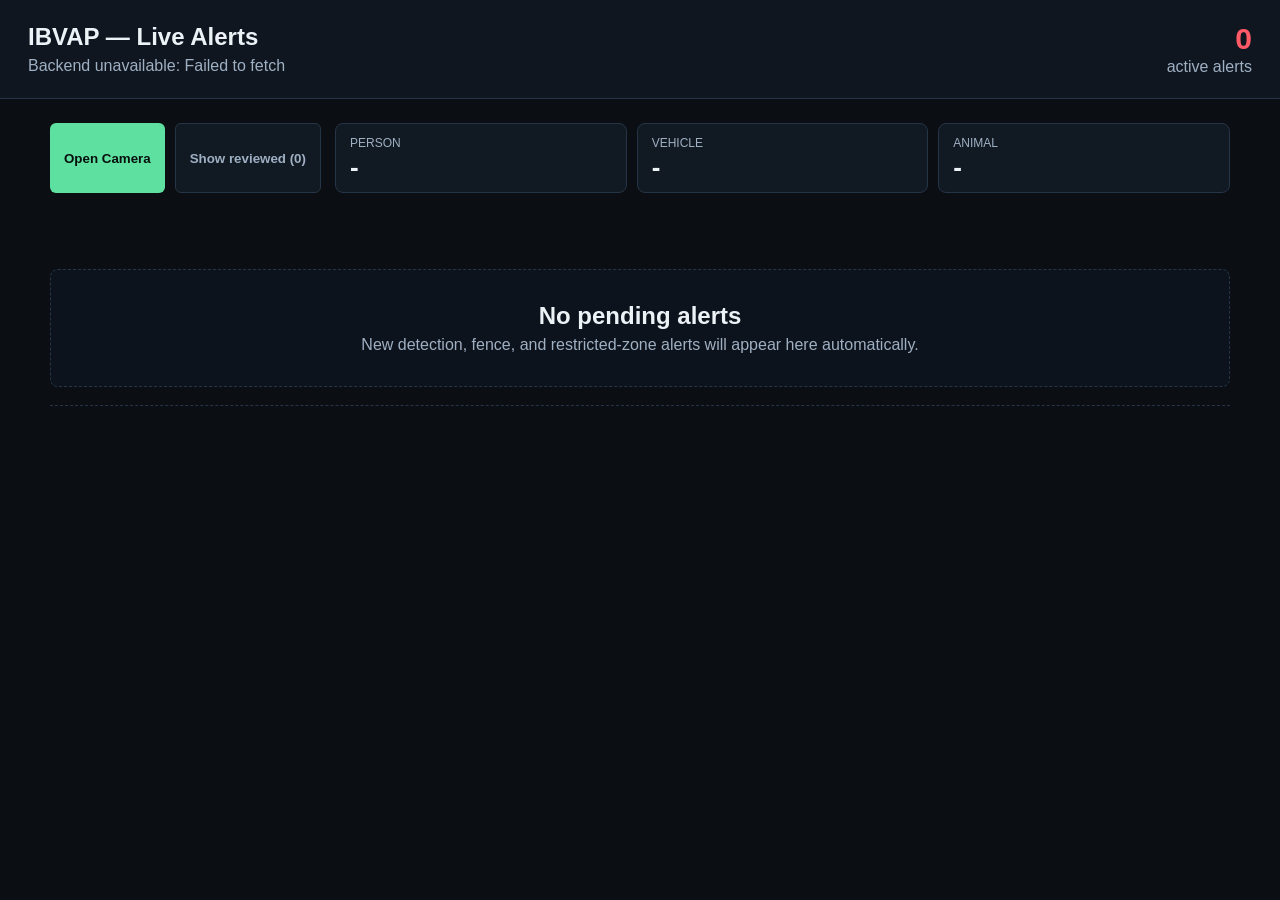
==== frontend/index.html @ 039ee815 "feat(ui): hide reviewed alerts from the live feed [H3]" ====
<!doctype html>
<html lang="en">
  <head>
    <meta charset="utf-8" />
    <meta name="viewport" content="width=device-width, initial-scale=1" />
    <title>IBVAP &mdash; Live Alerts</title>
    <link rel="stylesheet" href="style.css" />
  </head>
  <body>
    <header class="topbar">
      <div>
        <h1>IBVAP &mdash; Live Alerts</h1>
        <p id="connection-status">Connecting to backend...</p>
      </div>
      <div class="summary">
        <span id="alert-count">0</span>
        <span>active alerts</span>
      </div>
    </header>

    <main>
      <div id="alarm-banner" class="alarm-banner" hidden>Critical border event detected</div>

      <section class="live-controls" aria-label="Live camera and counts">
        <div class="controls-actions">
          <button id="camera-toggle" type="button">Open Camera</button>
          <button id="reviewed-toggle" type="button" class="btn-toggle" aria-pressed="false">Show reviewed (0)</button>
        </div>
        <div class="counts-panel" aria-live="polite">
          <div>
            <span>Person</span>
            <strong id="person-count">0</strong>
          </div>
          <div>
            <span>Vehicle</span>
            <strong id="vehicle-count">0</strong>
          </div>
          <div>
            <span>Animal</span>
            <strong id="animal-count">0</strong>
          </div>
        </div>
      </section>

      <section id="camera-panel" class="camera-panel" hidden>
        <img id="camera-feed" alt="Annotated live camera feed" />
      </section>

      <section id="alert-feed" class="alert-feed" aria-live="polite"></section>
      <section id="empty-state" class="empty-state">
        <h2>No pending alerts</h2>
        <p>New detection, fence, and restricted-zone alerts will appear here automatically.</p>
      </section>
      <section id="reviewed-feed" class="alert-feed reviewed-feed" aria-live="polite" hidden></section>
    </main>

    <script src="app.js"></script>
  </body>
</html>
---- frontend/style.css ----
:root {
  color-scheme: dark;
  --bg: #0b0f14;
  --panel: #111923;
  --panel-muted: #182231;
  --text: #edf2f7;
  --muted: #9fb0c3;
  --line: #263447;
  --danger: #ff5a66;
  --danger-soft: rgba(255, 90, 102, 0.14);
  --warn: #ffb454;
  --info: #68c7ff;
  --info-soft: rgba(104, 199, 255, 0.1);
  --ok: #5ee0a0;
  --reject: #b7c0cc;
}

* {
  box-sizing: border-box;
}

body {
  margin: 0;
  min-height: 100vh;
  background: var(--bg);
  color: var(--text);
  font-family: Inter, Segoe UI, Arial, sans-serif;
}

.topbar {
  display: flex;
  align-items: center;
  justify-content: space-between;
  gap: 24px;
  padding: 22px 28px;
  border-bottom: 1px solid var(--line);
  background: #0f1620;
}

h1,
h2,
p {
  margin: 0;
}

h1 {
  font-size: 24px;
  font-weight: 700;
}

.topbar p,
.empty-state p {
  color: var(--muted);
  margin-top: 6px;
}

.summary {
  display: grid;
  justify-items: end;
  gap: 2px;
  min-width: 110px;
  color: var(--muted);
}

.summary span:first-child {
  color: var(--danger);
  font-size: 30px;
  font-weight: 800;
}

main {
  width: min(1180px, calc(100% - 32px));
  margin: 24px auto;
}

.alarm-banner {
  position: sticky;
  top: 0;
  z-index: 5;
  margin-bottom: 14px;
  padding: 12px 16px;
  border: 1px solid rgba(255, 90, 102, 0.7);
  border-radius: 8px;
  background: #b41424;
  color: #fff;
  font-weight: 850;
  text-align: center;
}

.alarm-banner.flash {
  animation: alarm-flash 0.28s linear 0s 6 alternate;
}

.live-controls {
  display: grid;
  grid-template-columns: auto 1fr;
  align-items: stretch;
  gap: 14px;
  margin-bottom: 16px;
}

.controls-actions {
  display: flex;
  gap: 10px;
  align-items: stretch;
}

.counts-panel {
  display: grid;
  grid-template-columns: repeat(3, minmax(110px, 1fr));
  gap: 10px;
}

.counts-panel div {
  display: grid;
  gap: 4px;
  min-width: 0;
  padding: 12px 14px;
  border: 1px solid var(--line);
  border-radius: 8px;
  background: var(--panel);
}

.counts-panel span {
  color: var(--muted);
  font-size: 12px;
  text-transform: uppercase;
}

.counts-panel strong {
  font-size: 26px;
  line-height: 1;
}

.camera-panel {
  margin-bottom: 18px;
  border: 1px solid var(--line);
  border-radius: 8px;
  overflow: hidden;
  background: #05070a;
}

.camera-panel img {
  display: block;
  width: 100%;
  max-height: 70vh;
  object-fit: contain;
  background: #05070a;
}

.alert-feed {
  display: grid;
  gap: 14px;
}

.alert {
  display: grid;
  grid-template-columns: 220px 1fr;
  gap: 18px;
  padding: 14px;
  border: 1px solid var(--line);
  border-left: 5px solid var(--danger);
  border-radius: 8px;
  background: var(--panel);
}

.alert.severity-high {
  background: linear-gradient(90deg, var(--danger-soft), var(--panel) 38%);
}

.alert.severity-info {
  border-left-color: var(--info);
  background: linear-gradient(90deg, var(--info-soft), var(--panel) 38%);
}

.alert.no-evidence {
  grid-template-columns: 1fr;
}

.alert.handled {
  opacity: 0.62;
  filter: grayscale(0.35);
}

.alert.dismissing {
  opacity: 0;
  max-height: 0 !important;
  margin-top: 0 !important;
  margin-bottom: 0 !important;
  padding-top: 0 !important;
  padding-bottom: 0 !important;
  border-top-width: 0 !important;
  border-bottom-width: 0 !important;
  overflow: hidden;
  pointer-events: none;
  transform: translateY(-4px) scale(0.98);
  transition: opacity 250ms ease, max-height 250ms ease, margin 250ms ease, padding 250ms ease, border-width 250ms ease, transform 250ms ease;
}

.reviewed-feed {
  margin-top: 18px;
  border-top: 1px dashed var(--line);
  padding-top: 18px;
}

.reviewed-feed .alert {
  opacity: 0.62;
  filter: grayscale(0.35);
}

.reviewed-feed .alert:hover {
  opacity: 0.85;
}

.evidence {
  width: 100%;
  aspect-ratio: 16 / 10;
  object-fit: cover;
  border-radius: 6px;
  border: 1px solid var(--line);
  background: var(--panel-muted);
}

.evidence.missing {
  opacity: 0.35;
}

.alert-body {
  display: grid;
  gap: 14px;
}

.alert-heading,
.actions {
  display: flex;
  align-items: center;
  justify-content: space-between;
  gap: 12px;
}

.event-type {
  color: var(--danger);
  font-size: 14px;
  font-weight: 800;
  letter-spacing: 0;
}

.severity-info .event-type {
  color: var(--info);
}

.ack-badge,
.handled-label {
  border: 1px solid var(--line);
  border-radius: 999px;
  padding: 5px 9px;
  color: var(--muted);
  font-size: 12px;
  text-transform: uppercase;
}

.details {
  display: grid;
  grid-template-columns: repeat(5, minmax(90px, 1fr));
  gap: 12px;
  margin: 0;
}

.details div {
  min-width: 0;
}

dt {
  color: var(--muted);
  font-size: 12px;
  margin-bottom: 4px;
}

dd {
  margin: 0;
  overflow-wrap: anywhere;
  font-weight: 650;
}

.actions {
  justify-content: flex-start;
}

button {
  border: 0;
  border-radius: 6px;
  padding: 9px 14px;
  color: #07100d;
  background: var(--ok);
  font-weight: 800;
  cursor: pointer;
}

button[data-action="rejected"] {
  background: var(--reject);
}

button:disabled {
  cursor: wait;
  opacity: 0.6;
}

.btn-toggle {
  background: var(--panel);
  color: var(--muted);
  border: 1px solid var(--line);
  font-weight: 700;
  transition: all 0.15s ease;
}

.btn-toggle:hover {
  color: var(--text);
  border-color: var(--muted);
}

.btn-toggle.active {
  background: var(--panel-muted);
  color: var(--info);
  border-color: var(--info);
}

.inline-error {
  color: var(--danger);
  font-size: 12px;
  font-weight: 600;
  margin-left: 8px;
}

.empty-state {
  margin-top: 60px;
  padding: 32px;
  border: 1px dashed var(--line);
  border-radius: 8px;
  text-align: center;
  background: rgba(17, 25, 35, 0.55);
}

@media (max-width: 760px) {
  .topbar,
  .alert,
  .live-controls {
    grid-template-columns: 1fr;
  }

  .controls-actions {
    flex-wrap: wrap;
  }

  .topbar {
    display: grid;
    padding: 18px;
  }

  .summary {
    justify-items: start;
  }

  .details {
    grid-template-columns: repeat(2, minmax(120px, 1fr));
  }

  .counts-panel {
    grid-template-columns: 1fr;
  }
}

@keyframes alarm-flash {
  from {
    background: #b41424;
  }

  to {
    background: #ff253a;
  }
}
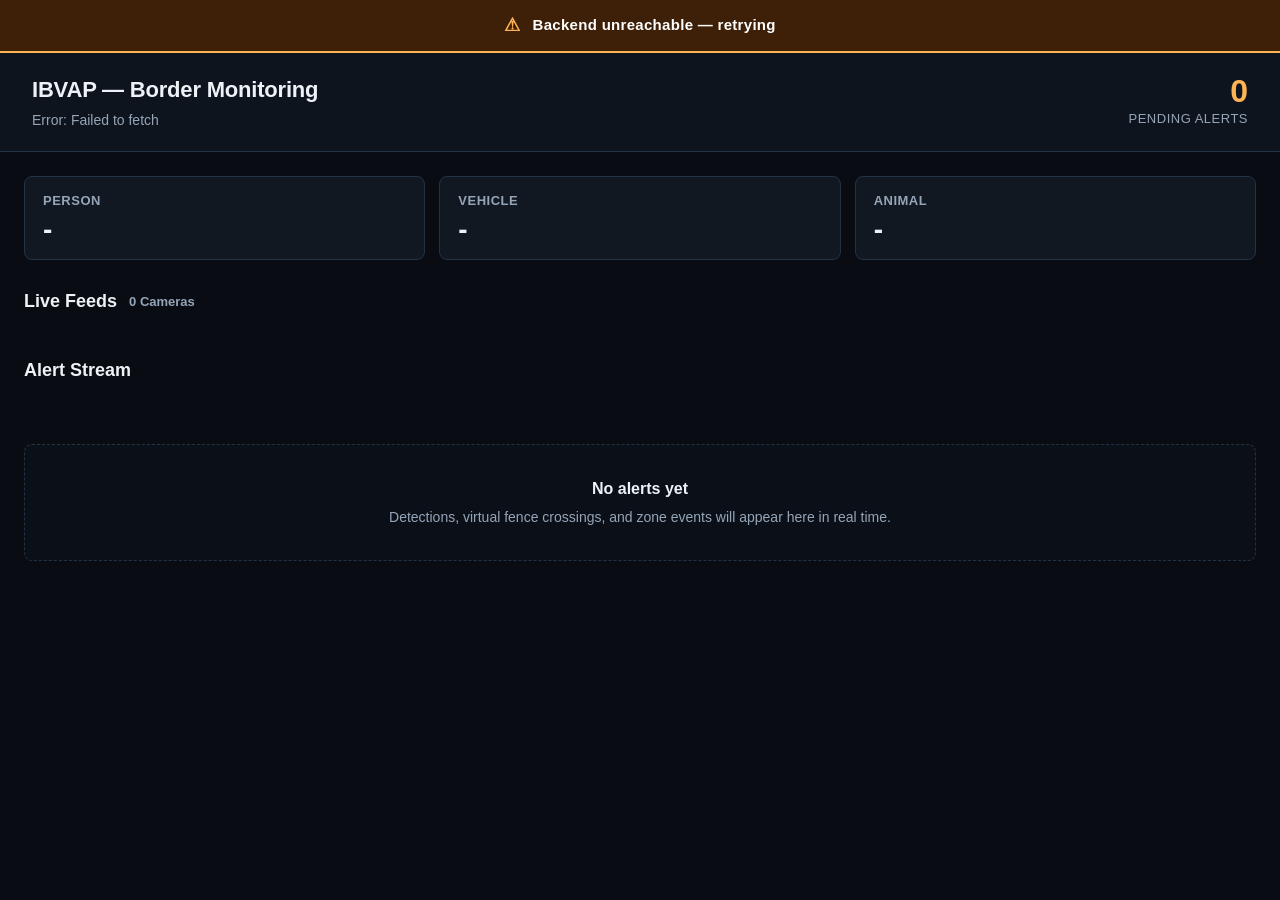
==== commit c8ce5aba: "feat(frontend): implement mock mode and camera grid [H1]" ====
--- a/frontend/index.html
+++ b/frontend/index.html
@@ -3,29 +3,35 @@
   <head>
     <meta charset="utf-8" />
     <meta name="viewport" content="width=device-width, initial-scale=1" />
-    <title>IBVAP &mdash; Live Alerts</title>
+    <title>IBVAP &mdash; Border Monitoring Dashboard</title>
     <link rel="stylesheet" href="style.css" />
   </head>
   <body>
+    <div id="unreachable-banner" class="unreachable-banner" hidden role="alert" aria-live="assertive">
+      <span class="unreachable-icon">&#9888;</span>
+      <span id="unreachable-text">Backend unreachable &mdash; retrying</span>
+    </div>
+
     <header class="topbar">
-      <div>
-        <h1>IBVAP &mdash; Live Alerts</h1>
-        <p id="connection-status">Connecting to backend...</p>
+      <div class="topbar-branding">
+        <div class="title-row">
+          <h1>IBVAP &mdash; Border Monitoring</h1>
+          <span id="mock-badge" class="badge-mock" hidden>MOCK MODE</span>
+        </div>
+        <p id="connection-status">Connecting...</p>
       </div>
       <div class="summary">
         <span id="alert-count">0</span>
-        <span>active alerts</span>
+        <span>pending alerts</span>
       </div>
     </header>
 
     <main>
-      <div id="alarm-banner" class="alarm-banner" hidden>Critical border event detected</div>
+      <div id="alarm-banner" class="alarm-banner" hidden role="alert" aria-live="assertive">
+        Critical border event detected
+      </div>
 
-      <section class="live-controls" aria-label="Live camera and counts">
-        <div class="controls-actions">
-          <button id="camera-toggle" type="button">Open Camera</button>
-          <button id="reviewed-toggle" type="button" class="btn-toggle" aria-pressed="false">Show reviewed (0)</button>
-        </div>
+      <section class="live-controls" aria-label="Live object counts">
         <div class="counts-panel" aria-live="polite">
           <div>
             <span>Person</span>
@@ -42,18 +48,34 @@
         </div>
       </section>
 
-      <section id="camera-panel" class="camera-panel" hidden>
-        <img id="camera-feed" alt="Annotated live camera feed" />
+      <section class="grid-section" aria-label="Camera Feeds">
+        <div class="grid-header">
+          <div class="grid-header-left">
+            <h2>Live Feeds</h2>
+            <span id="camera-count-badge" class="feed-count">0 Cameras</span>
+          </div>
+          <div id="focus-hint" class="focus-hint" hidden>
+            <span>Focus Mode Active &mdash; Press <kbd>Esc</kbd> or click to restore grid</span>
+            <button id="exit-focus-btn" type="button" class="btn-subtle">Exit Focus</button>
+          </div>
+        </div>
+
+        <div id="camera-grid" class="camera-grid" role="region" aria-label="Multi-camera grid"></div>
       </section>
 
-      <section id="alert-feed" class="alert-feed" aria-live="polite"></section>
-      <section id="empty-state" class="empty-state">
-        <h2>No pending alerts</h2>
-        <p>New detection, fence, and restricted-zone alerts will appear here automatically.</p>
+      <section class="feed-section" aria-label="Alert Feed">
+        <div class="feed-header">
+          <h2>Alert Stream</h2>
+        </div>
+        <section id="alert-feed" class="alert-feed" aria-live="polite"></section>
+        <section id="empty-state" class="empty-state">
+          <h2>No alerts yet</h2>
+          <p>Detections, virtual fence crossings, and zone events will appear here in real time.</p>
+        </section>
       </section>
-      <section id="reviewed-feed" class="alert-feed reviewed-feed" aria-live="polite" hidden></section>
     </main>
 
+    <script src="api.js"></script>
     <script src="app.js"></script>
   </body>
 </html>
--- a/frontend/style.css
+++ b/frontend/style.css
@@ -1,22 +1,33 @@
 :root {
   color-scheme: dark;
-  --bg: #0b0f14;
-  --panel: #111923;
-  --panel-muted: #182231;
+  --bg: #090d13;
+  --panel: #111822;
+  --panel-muted: #172230;
+  --panel-elevated: #1d2a3d;
   --text: #edf2f7;
-  --muted: #9fb0c3;
-  --line: #263447;
+  --muted: #95a5b8;
+  --line: #243245;
+  --line-strong: #364860;
   --danger: #ff5a66;
   --danger-soft: rgba(255, 90, 102, 0.14);
   --warn: #ffb454;
+  --warn-soft: rgba(255, 180, 84, 0.14);
   --info: #68c7ff;
-  --info-soft: rgba(104, 199, 255, 0.1);
+  --info-soft: rgba(104, 199, 255, 0.12);
   --ok: #5ee0a0;
-  --reject: #b7c0cc;
+  --ok-soft: rgba(94, 224, 160, 0.12);
+  --offline: #6e7c8e;
+  --offline-soft: rgba(110, 124, 142, 0.15);
+  --reject: #8c9ba5;
+  --focus-ring: #68c7ff;
 }
 
 * {
   box-sizing: border-box;
+}
+
+[hidden] {
+  display: none !important;
 }
 
 body {
@@ -24,98 +35,143 @@
   min-height: 100vh;
   background: var(--bg);
   color: var(--text);
-  font-family: Inter, Segoe UI, Arial, sans-serif;
-}
-
+  font-family: -apple-system, BlinkMacSystemFont, "Segoe UI", Roboto, Oxygen, Ubuntu, Cantarell, "Helvetica Neue", sans-serif;
+  font-size: 16px;
+  line-height: 1.5;
+}
+
+/* Unreachable / Failure Banner */
+.unreachable-banner {
+  position: sticky;
+  top: 0;
+  z-index: 100;
+  display: flex;
+  align-items: center;
+  justify-content: center;
+  gap: 12px;
+  padding: 12px 20px;
+  background: #3e2008;
+  border-bottom: 2px solid var(--warn);
+  color: #fff;
+  font-size: 15px;
+  font-weight: 700;
+  letter-spacing: 0.3px;
+}
+
+.unreachable-icon {
+  font-size: 18px;
+  color: var(--warn);
+}
+
+/* Header */
 .topbar {
   display: flex;
   align-items: center;
   justify-content: space-between;
   gap: 24px;
-  padding: 22px 28px;
+  padding: 20px 32px;
   border-bottom: 1px solid var(--line);
-  background: #0f1620;
-}
-
-h1,
-h2,
-p {
+  background: #0d141e;
+}
+
+.title-row {
+  display: flex;
+  align-items: center;
+  gap: 12px;
+}
+
+h1 {
   margin: 0;
-}
-
-h1 {
-  font-size: 24px;
-  font-weight: 700;
-}
-
-.topbar p,
-.empty-state p {
-  color: var(--muted);
-  margin-top: 6px;
+  font-size: 22px;
+  font-weight: 750;
+  letter-spacing: -0.2px;
+}
+
+.badge-mock {
+  display: inline-block;
+  padding: 3px 8px;
+  border-radius: 4px;
+  border: 1px solid var(--info);
+  background: var(--info-soft);
+  color: var(--info);
+  font-size: 11px;
+  font-weight: 800;
+  letter-spacing: 0.5px;
+}
+
+.topbar p {
+  margin: 4px 0 0;
+  color: var(--muted);
+  font-size: 14px;
 }
 
 .summary {
   display: grid;
   justify-items: end;
   gap: 2px;
-  min-width: 110px;
+  min-width: 120px;
   color: var(--muted);
 }
 
 .summary span:first-child {
-  color: var(--danger);
-  font-size: 30px;
+  color: var(--warn);
+  font-size: 32px;
   font-weight: 800;
-}
-
+  line-height: 1;
+}
+
+.summary span:last-child {
+  font-size: 13px;
+  text-transform: uppercase;
+  letter-spacing: 0.5px;
+}
+
+/* Main Container */
 main {
-  width: min(1180px, calc(100% - 32px));
-  margin: 24px auto;
-}
-
+  width: min(1380px, calc(100% - 48px));
+  margin: 24px auto 60px;
+  display: grid;
+  gap: 28px;
+}
+
+/* Alarm Banner */
 .alarm-banner {
-  position: sticky;
-  top: 0;
-  z-index: 5;
-  margin-bottom: 14px;
-  padding: 12px 16px;
+  padding: 14px 20px;
   border: 1px solid rgba(255, 90, 102, 0.7);
   border-radius: 8px;
-  background: #b41424;
+  background: #a31220;
   color: #fff;
-  font-weight: 850;
+  font-weight: 800;
+  font-size: 16px;
   text-align: center;
+  box-shadow: 0 4px 16px rgba(163, 18, 32, 0.4);
 }
 
 .alarm-banner.flash {
   animation: alarm-flash 0.28s linear 0s 6 alternate;
 }
 
+@keyframes alarm-flash {
+  from { background: #850b17; }
+  to { background: #ff253a; }
+}
+
+/* Stats / Counts Bar */
 .live-controls {
   display: grid;
-  grid-template-columns: auto 1fr;
-  align-items: stretch;
+  gap: 12px;
+}
+
+.counts-panel {
+  display: grid;
+  grid-template-columns: repeat(3, 1fr);
   gap: 14px;
-  margin-bottom: 16px;
-}
-
-.controls-actions {
-  display: flex;
-  gap: 10px;
-  align-items: stretch;
-}
-
-.counts-panel {
-  display: grid;
-  grid-template-columns: repeat(3, minmax(110px, 1fr));
-  gap: 10px;
 }
 
 .counts-panel div {
   display: grid;
   gap: 4px;
-  min-width: 0;
-  padding: 12px 14px;
+  padding: 14px 18px;
   border: 1px solid var(--line);
   border-radius: 8px;
   background: var(--panel);
@@ -123,54 +179,403 @@
 
 .counts-panel span {
   color: var(--muted);
+  font-size: 13px;
+  font-weight: 600;
+  text-transform: uppercase;
+  letter-spacing: 0.5px;
+}
+
+.counts-panel strong {
+  font-size: 28px;
+  font-weight: 800;
+  line-height: 1.1;
+  color: var(--text);
+}
+
+/* Grid Section */
+.grid-section {
+  display: grid;
+  gap: 14px;
+}
+
+.grid-header {
+  display: flex;
+  align-items: center;
+  justify-content: space-between;
+  gap: 16px;
+  flex-wrap: wrap;
+}
+
+.grid-header-left {
+  display: flex;
+  align-items: center;
+  gap: 12px;
+}
+
+h2 {
+  margin: 0;
+  font-size: 18px;
+  font-weight: 700;
+  color: var(--text);
+}
+
+.feed-count {
+  font-size: 13px;
+  color: var(--muted);
+  font-weight: 600;
+}
+
+.focus-hint {
+  display: flex;
+  align-items: center;
+  gap: 12px;
+  font-size: 13px;
+  color: var(--info);
+  background: var(--info-soft);
+  padding: 6px 12px;
+  border-radius: 6px;
+  border: 1px solid rgba(104, 199, 255, 0.25);
+}
+
+.focus-hint kbd {
+  background: rgba(0, 0, 0, 0.3);
+  padding: 2px 6px;
+  border-radius: 4px;
+  border: 1px solid var(--line-strong);
+  font-family: monospace;
   font-size: 12px;
-  text-transform: uppercase;
-}
-
-.counts-panel strong {
-  font-size: 26px;
-  line-height: 1;
-}
-
-.camera-panel {
-  margin-bottom: 18px;
+  color: #fff;
+}
+
+.btn-subtle {
+  background: var(--panel-muted);
+  color: var(--text);
+  border: 1px solid var(--line-strong);
+  padding: 4px 10px;
+  border-radius: 4px;
+  font-size: 12px;
+  font-weight: 600;
+  cursor: pointer;
+}
+
+.btn-subtle:hover {
+  background: var(--panel-elevated);
+}
+
+/* Camera Grid Layout */
+.camera-grid {
+  display: grid;
+  grid-template-columns: repeat(auto-fit, minmax(320px, 1fr));
+  gap: 16px;
+}
+
+/* Single camera view balance */
+.camera-grid[data-count="1"] {
+  grid-template-columns: 1fr;
+  max-width: 900px;
+  margin: 0 auto;
+}
+
+/* Two camera view balance */
+.camera-grid[data-count="2"] {
+  grid-template-columns: repeat(2, 1fr);
+}
+
+/* Four camera view balance on desktop (2x2) */
+@media (min-width: 900px) {
+  .camera-grid[data-count="4"],
+  .camera-grid:not([data-count]) {
+    grid-template-columns: repeat(2, 1fr);
+  }
+}
+
+/* Focus Mode Layout */
+.camera-grid.has-focus {
+  display: flex;
+  flex-direction: column;
+  gap: 16px;
+}
+
+.camera-grid.has-focus .camera-tile.is-focused {
+  order: -1;
+  width: 100%;
+}
+
+.camera-grid.has-focus .camera-tile.is-focused .tile-video {
+  max-height: 65vh;
+}
+
+.camera-grid.has-focus .camera-tile:not(.is-focused) {
+  opacity: 0.7;
+}
+
+/* Horizontal strip for unfocused tiles in focus mode */
+.camera-grid.has-focus-strip {
+  display: grid;
+  grid-template-columns: 1fr;
+  gap: 16px;
+}
+
+.unfocused-strip {
+  display: grid;
+  grid-template-columns: repeat(auto-fit, minmax(220px, 1fr));
+  gap: 12px;
+}
+
+/* Camera Tile */
+.camera-tile {
+  background: var(--panel);
   border: 1px solid var(--line);
   border-radius: 8px;
   overflow: hidden;
-  background: #05070a;
-}
-
-.camera-panel img {
+  display: flex;
+  flex-direction: column;
+  cursor: pointer;
+  outline: none;
+  transition: border-color 0.15s ease, box-shadow 0.15s ease, opacity 0.2s ease;
+}
+
+.camera-tile:hover {
+  border-color: var(--line-strong);
+}
+
+.camera-tile:focus-visible {
+  border-color: var(--focus-ring);
+  box-shadow: 0 0 0 2px var(--focus-ring);
+}
+
+.camera-tile.is-focused {
+  border-color: var(--info);
+  box-shadow: 0 0 0 2px rgba(104, 199, 255, 0.4);
+}
+
+/* Tile Header */
+.tile-header {
+  display: flex;
+  align-items: center;
+  justify-content: space-between;
+  gap: 12px;
+  padding: 10px 14px;
+  background: #0f1621;
+  border-bottom: 1px solid var(--line);
+}
+
+.tile-title-group {
+  display: flex;
+  align-items: baseline;
+  gap: 8px;
+  min-width: 0;
+}
+
+.tile-camera-id {
+  font-family: monospace;
+  font-size: 13px;
+  font-weight: 700;
+  color: var(--info);
+  white-space: nowrap;
+}
+
+.tile-location {
+  font-size: 13px;
+  font-weight: 600;
+  color: var(--text);
+  white-space: nowrap;
+  overflow: hidden;
+  text-overflow: ellipsis;
+}
+
+/* Status Badges with Accessible Text + Color */
+.status-badge {
+  display: inline-flex;
+  align-items: center;
+  gap: 5px;
+  padding: 3px 8px;
+  border-radius: 4px;
+  font-size: 11px;
+  font-weight: 750;
+  letter-spacing: 0.4px;
+  text-transform: uppercase;
+  white-space: nowrap;
+}
+
+.status-badge::before {
+  content: "";
+  display: inline-block;
+  width: 7px;
+  height: 7px;
+  border-radius: 50%;
+}
+
+.status-badge.status-live {
+  background: var(--ok-soft);
+  color: var(--ok);
+  border: 1px solid rgba(94, 224, 160, 0.3);
+}
+
+.status-badge.status-live::before {
+  background: var(--ok);
+  box-shadow: 0 0 6px var(--ok);
+}
+
+.status-badge.status-degraded {
+  background: var(--warn-soft);
+  color: var(--warn);
+  border: 1px solid rgba(255, 180, 84, 0.3);
+}
+
+.status-badge.status-degraded::before {
+  background: var(--warn);
+  box-shadow: 0 0 6px var(--warn);
+}
+
+.status-badge.status-offline {
+  background: var(--offline-soft);
+  color: #adb5bd;
+  border: 1px solid rgba(173, 181, 189, 0.25);
+}
+
+.status-badge.status-offline::before {
+  background: #adb5bd;
+}
+
+/* Tile Video Area */
+.tile-video {
+  position: relative;
+  width: 100%;
+  aspect-ratio: 16 / 9;
+  background: #04070a;
+  overflow: hidden;
+  display: flex;
+  align-items: center;
+  justify-content: center;
+}
+
+.tile-video img.camera-stream {
+  width: 100%;
+  height: 100%;
+  object-fit: contain;
   display: block;
-  width: 100%;
-  max-height: 70vh;
-  object-fit: contain;
-  background: #05070a;
+}
+
+.badge-low-vis {
+  position: absolute;
+  top: 10px;
+  left: 10px;
+  z-index: 2;
+  padding: 3px 7px;
+  border-radius: 4px;
+  background: rgba(255, 180, 84, 0.9);
+  color: #1a1202;
+  font-size: 11px;
+  font-weight: 800;
+  letter-spacing: 0.5px;
+}
+
+/* Offline Overlay */
+.tile-offline-overlay {
+  position: absolute;
+  inset: 0;
+  z-index: 3;
+  display: flex;
+  flex-direction: column;
+  align-items: center;
+  justify-content: center;
+  gap: 8px;
+  background: rgba(10, 15, 22, 0.92);
+  color: var(--muted);
+  text-align: center;
+  padding: 16px;
+}
+
+.offline-icon {
+  font-size: 24px;
+  color: #8c9ba5;
+}
+
+.offline-msg {
+  font-size: 14px;
+  font-weight: 700;
+  color: #c9d6df;
+}
+
+.offline-sub {
+  font-size: 12px;
+  color: var(--muted);
+  font-family: monospace;
+}
+
+/* Tile Footer (Metrics) */
+.tile-footer {
+  display: flex;
+  align-items: center;
+  justify-content: space-between;
+  gap: 10px;
+  padding: 8px 14px;
+  background: #0f1621;
+  border-top: 1px solid var(--line);
+  font-size: 12px;
+  color: var(--muted);
+}
+
+.tile-metrics {
+  display: flex;
+  align-items: center;
+  gap: 12px;
+}
+
+.metric-item strong {
+  color: var(--text);
+  font-weight: 700;
+}
+
+.tile-counts {
+  display: flex;
+  align-items: center;
+  gap: 8px;
+  font-family: monospace;
+  font-size: 12px;
+}
+
+.tile-counts span strong {
+  color: var(--text);
+}
+
+/* Alert Feed Section */
+.feed-section {
+  display: grid;
+  gap: 14px;
+}
+
+.feed-header {
+  display: flex;
+  align-items: center;
+  justify-content: space-between;
 }
 
 .alert-feed {
   display: grid;
-  gap: 14px;
+  gap: 12px;
 }
 
 .alert {
   display: grid;
-  grid-template-columns: 220px 1fr;
-  gap: 18px;
+  grid-template-columns: 200px 1fr;
+  gap: 16px;
   padding: 14px;
   border: 1px solid var(--line);
-  border-left: 5px solid var(--danger);
+  border-left: 5px solid var(--warn);
   border-radius: 8px;
   background: var(--panel);
 }
 
 .alert.severity-high {
-  background: linear-gradient(90deg, var(--danger-soft), var(--panel) 38%);
-}
-
-.alert.severity-info {
+  border-left-color: var(--danger);
+  background: linear-gradient(90deg, var(--danger-soft), var(--panel) 40%);
+}
+
+.alert.severity-low {
   border-left-color: var(--info);
-  background: linear-gradient(90deg, var(--info-soft), var(--panel) 38%);
+  background: linear-gradient(90deg, var(--info-soft), var(--panel) 40%);
 }
 
 .alert.no-evidence {
@@ -178,38 +583,8 @@
 }
 
 .alert.handled {
-  opacity: 0.62;
-  filter: grayscale(0.35);
-}
-
-.alert.dismissing {
-  opacity: 0;
-  max-height: 0 !important;
-  margin-top: 0 !important;
-  margin-bottom: 0 !important;
-  padding-top: 0 !important;
-  padding-bottom: 0 !important;
-  border-top-width: 0 !important;
-  border-bottom-width: 0 !important;
-  overflow: hidden;
-  pointer-events: none;
-  transform: translateY(-4px) scale(0.98);
-  transition: opacity 250ms ease, max-height 250ms ease, margin 250ms ease, padding 250ms ease, border-width 250ms ease, transform 250ms ease;
-}
-
-.reviewed-feed {
-  margin-top: 18px;
-  border-top: 1px dashed var(--line);
-  padding-top: 18px;
-}
-
-.reviewed-feed .alert {
-  opacity: 0.62;
-  filter: grayscale(0.35);
-}
-
-.reviewed-feed .alert:hover {
-  opacity: 0.85;
+  opacity: 0.6;
+  filter: grayscale(0.4);
 }
 
 .evidence {
@@ -227,7 +602,7 @@
 
 .alert-body {
   display: grid;
-  gap: 14px;
+  gap: 12px;
 }
 
 .alert-heading,
@@ -238,31 +613,35 @@
   gap: 12px;
 }
 
-.event-type {
-  color: var(--danger);
+.event-type-badge {
   font-size: 14px;
   font-weight: 800;
-  letter-spacing: 0;
-}
-
-.severity-info .event-type {
+  color: var(--warn);
+}
+
+.severity-high .event-type-badge {
+  color: var(--danger);
+}
+
+.severity-low .event-type-badge {
   color: var(--info);
 }
 
 .ack-badge,
 .handled-label {
-  border: 1px solid var(--line);
+  border: 1px solid var(--line-strong);
   border-radius: 999px;
-  padding: 5px 9px;
+  padding: 4px 10px;
   color: var(--muted);
   font-size: 12px;
+  font-weight: 600;
   text-transform: uppercase;
 }
 
 .details {
   display: grid;
-  grid-template-columns: repeat(5, minmax(90px, 1fr));
-  gap: 12px;
+  grid-template-columns: repeat(5, minmax(80px, 1fr));
+  gap: 10px;
   margin: 0;
 }
 
@@ -272,109 +651,102 @@
 
 dt {
   color: var(--muted);
-  font-size: 12px;
-  margin-bottom: 4px;
+  font-size: 11px;
+  text-transform: uppercase;
+  margin-bottom: 2px;
 }
 
 dd {
   margin: 0;
   overflow-wrap: anywhere;
   font-weight: 650;
+  font-size: 13px;
 }
 
 .actions {
   justify-content: flex-start;
+  gap: 8px;
 }
 
 button {
   border: 0;
   border-radius: 6px;
-  padding: 9px 14px;
+  padding: 8px 14px;
   color: #07100d;
   background: var(--ok);
-  font-weight: 800;
+  font-weight: 750;
+  font-size: 13px;
   cursor: pointer;
+  transition: opacity 0.15s ease;
+}
+
+button:hover {
+  opacity: 0.9;
 }
 
 button[data-action="rejected"] {
   background: var(--reject);
+  color: #0d141e;
 }
 
 button:disabled {
   cursor: wait;
-  opacity: 0.6;
-}
-
-.btn-toggle {
-  background: var(--panel);
-  color: var(--muted);
-  border: 1px solid var(--line);
-  font-weight: 700;
-  transition: all 0.15s ease;
-}
-
-.btn-toggle:hover {
-  color: var(--text);
-  border-color: var(--muted);
-}
-
-.btn-toggle.active {
-  background: var(--panel-muted);
-  color: var(--info);
-  border-color: var(--info);
-}
-
-.inline-error {
-  color: var(--danger);
-  font-size: 12px;
-  font-weight: 600;
-  margin-left: 8px;
+  opacity: 0.5;
 }
 
 .empty-state {
-  margin-top: 60px;
+  margin-top: 32px;
   padding: 32px;
   border: 1px dashed var(--line);
   border-radius: 8px;
   text-align: center;
-  background: rgba(17, 25, 35, 0.55);
-}
-
-@media (max-width: 760px) {
-  .topbar,
-  .alert,
-  .live-controls {
-    grid-template-columns: 1fr;
-  }
-
-  .controls-actions {
-    flex-wrap: wrap;
-  }
-
+  background: rgba(17, 24, 34, 0.4);
+}
+
+.empty-state h2 {
+  font-size: 16px;
+  margin-bottom: 6px;
+}
+
+.empty-state p {
+  color: var(--muted);
+  font-size: 14px;
+  margin: 0;
+}
+
+/* Responsiveness */
+@media (max-width: 768px) {
   .topbar {
-    display: grid;
-    padding: 18px;
+    padding: 16px;
+    flex-direction: column;
+    align-items: flex-start;
+    gap: 12px;
   }
 
   .summary {
     justify-items: start;
   }
 
-  .details {
-    grid-template-columns: repeat(2, minmax(120px, 1fr));
+  main {
+    width: calc(100% - 24px);
+    margin: 16px auto;
   }
 
   .counts-panel {
     grid-template-columns: 1fr;
   }
-}
-
-@keyframes alarm-flash {
-  from {
-    background: #b41424;
+
+  .camera-grid,
+  .camera-grid[data-count="2"],
+  .camera-grid[data-count="4"] {
+    grid-template-columns: 1fr;
   }
 
-  to {
-    background: #ff253a;
+  .alert {
+    grid-template-columns: 1fr;
   }
-}
+
+  .details {
+    grid-template-columns: repeat(2, 1fr);
+  }
+}
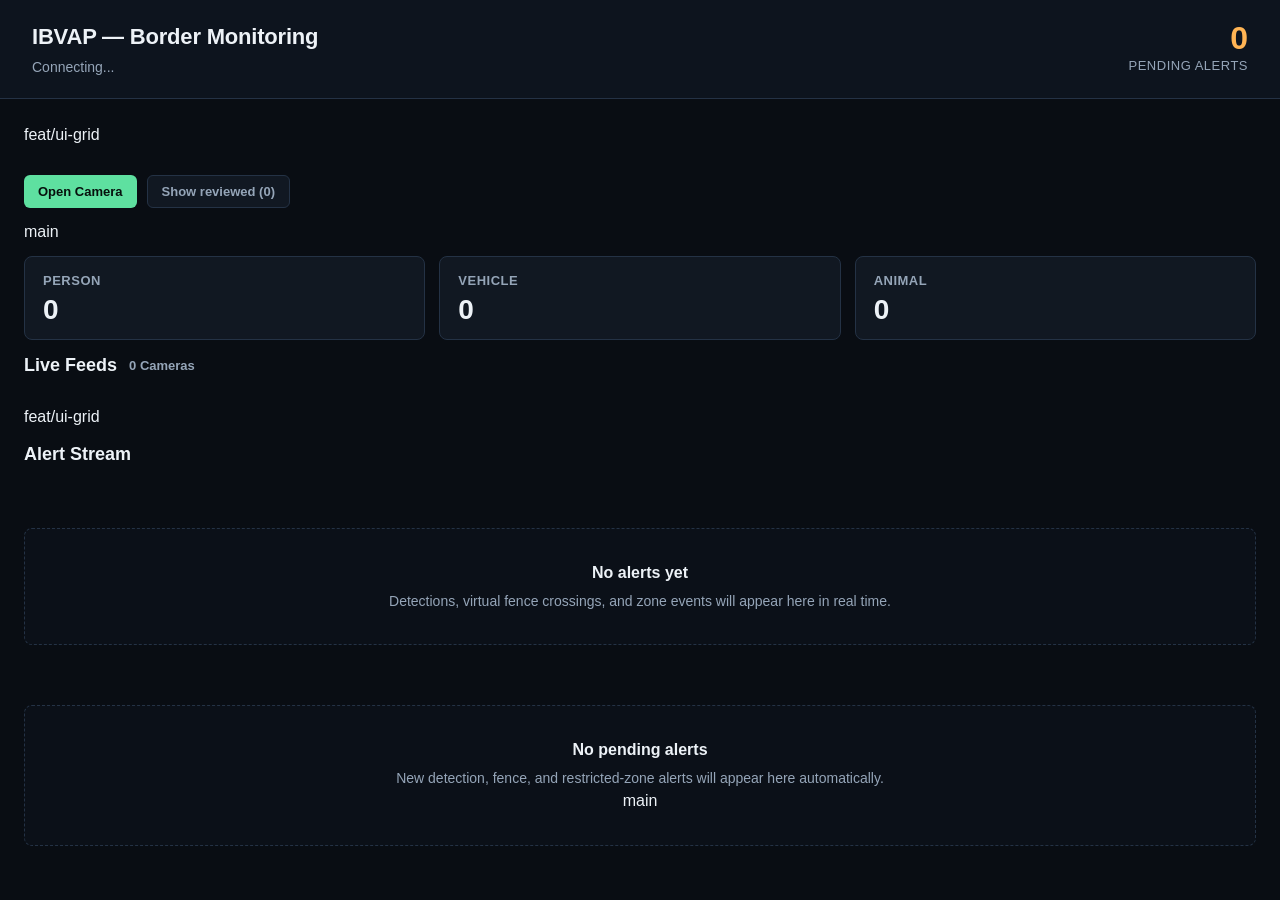
==== commit 65e79f89: "Merge branch 'main' into feat/ui-grid" ====
--- a/frontend/index.html
+++ b/frontend/index.html
@@ -31,7 +31,15 @@
         Critical border event detected
       </div>
 
+ feat/ui-grid
       <section class="live-controls" aria-label="Live object counts">
+
+      <section class="live-controls" aria-label="Live camera and counts">
+        <div class="controls-actions">
+          <button id="camera-toggle" type="button">Open Camera</button>
+          <button id="reviewed-toggle" type="button" class="btn-toggle" aria-pressed="false">Show reviewed (0)</button>
+        </div>
+ main
         <div class="counts-panel" aria-live="polite">
           <div>
             <span>Person</span>
@@ -63,6 +71,7 @@
         <div id="camera-grid" class="camera-grid" role="region" aria-label="Multi-camera grid"></div>
       </section>
 
+ feat/ui-grid
       <section class="feed-section" aria-label="Alert Feed">
         <div class="feed-header">
           <h2>Alert Stream</h2>
@@ -72,7 +81,14 @@
           <h2>No alerts yet</h2>
           <p>Detections, virtual fence crossings, and zone events will appear here in real time.</p>
         </section>
+
+      <section id="alert-feed" class="alert-feed" aria-live="polite"></section>
+      <section id="empty-state" class="empty-state">
+        <h2>No pending alerts</h2>
+        <p>New detection, fence, and restricted-zone alerts will appear here automatically.</p>
+ main
       </section>
+      <section id="reviewed-feed" class="alert-feed reviewed-feed" aria-live="polite" hidden></section>
     </main>
 
     <script src="api.js"></script>
--- a/frontend/style.css
+++ b/frontend/style.css
@@ -162,6 +162,12 @@
   gap: 12px;
 }
 
+.controls-actions {
+  display: flex;
+  gap: 10px;
+  align-items: stretch;
+}
+
 .counts-panel {
   display: grid;
   grid-template-columns: repeat(3, 1fr);
@@ -587,6 +593,36 @@
   filter: grayscale(0.4);
 }
 
+.alert.dismissing {
+  opacity: 0;
+  max-height: 0 !important;
+  margin-top: 0 !important;
+  margin-bottom: 0 !important;
+  padding-top: 0 !important;
+  padding-bottom: 0 !important;
+  border-top-width: 0 !important;
+  border-bottom-width: 0 !important;
+  overflow: hidden;
+  pointer-events: none;
+  transform: translateY(-4px) scale(0.98);
+  transition: opacity 250ms ease, max-height 250ms ease, margin 250ms ease, padding 250ms ease, border-width 250ms ease, transform 250ms ease;
+}
+
+.reviewed-feed {
+  margin-top: 18px;
+  border-top: 1px dashed var(--line);
+  padding-top: 18px;
+}
+
+.reviewed-feed .alert {
+  opacity: 0.62;
+  filter: grayscale(0.35);
+}
+
+.reviewed-feed .alert:hover {
+  opacity: 0.85;
+}
+
 .evidence {
   width: 100%;
   aspect-ratio: 16 / 10;
@@ -694,6 +730,32 @@
   opacity: 0.5;
 }
 
+.btn-toggle {
+  background: var(--panel);
+  color: var(--muted);
+  border: 1px solid var(--line);
+  font-weight: 700;
+  transition: all 0.15s ease;
+}
+
+.btn-toggle:hover {
+  color: var(--text);
+  border-color: var(--muted);
+}
+
+.btn-toggle.active {
+  background: var(--panel-muted);
+  color: var(--info);
+  border-color: var(--info);
+}
+
+.inline-error {
+  color: var(--danger);
+  font-size: 12px;
+  font-weight: 600;
+  margin-left: 8px;
+}
+
 .empty-state {
   margin-top: 32px;
   padding: 32px;
@@ -714,8 +776,15 @@
   margin: 0;
 }
 
+ feat/ui-grid
 /* Responsiveness */
 @media (max-width: 768px) {
+
+  .controls-actions {
+    flex-wrap: wrap;
+  }
+
+ main
   .topbar {
     padding: 16px;
     flex-direction: column;
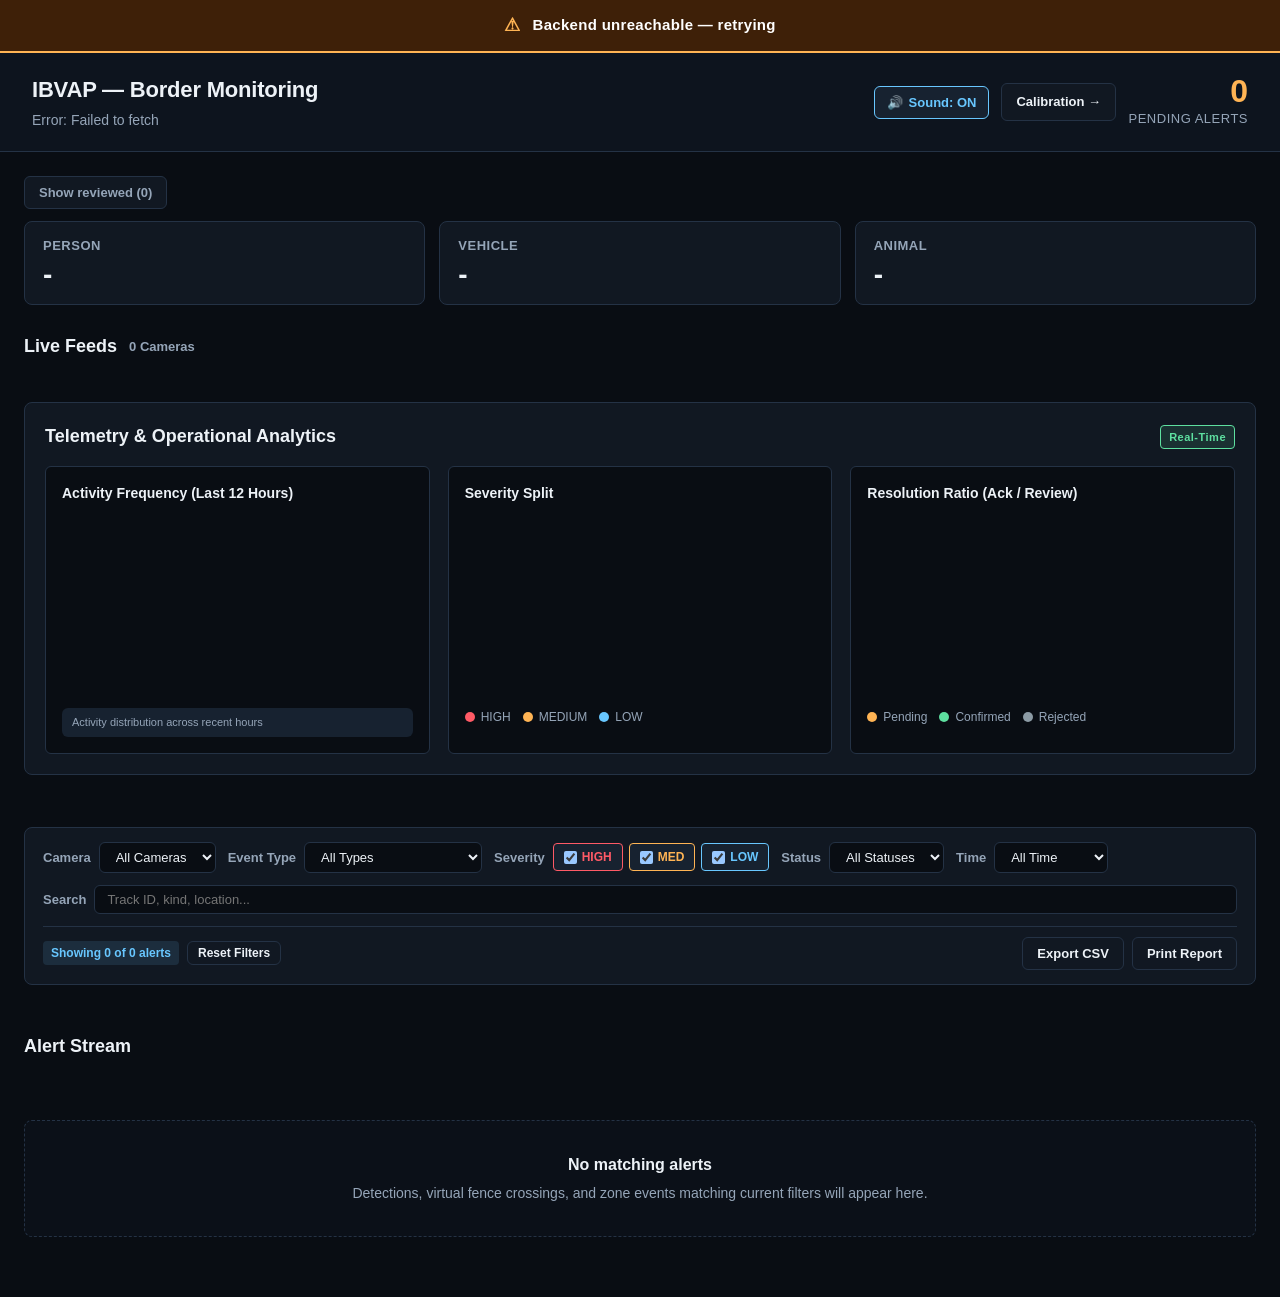
==== commit 3282ca5e: "feat(frontend): implement mock mode and camera grid [H1] (#10) * feat(frontend): implement mock mode" ====
--- a/frontend/index.html
+++ b/frontend/index.html
@@ -7,6 +7,16 @@
     <link rel="stylesheet" href="style.css" />
   </head>
   <body>
+    <!-- Print Only Incident Report Header -->
+    <header class="print-only-header">
+      <h1>IBVAP &mdash; Operational Incident Report</h1>
+      <div class="print-meta-grid">
+        <div>Generated: <strong id="print-timestamp">&mdash;</strong></div>
+        <div>Active Scope: <strong id="print-scope">All Cameras</strong></div>
+        <div>Incident Count: <strong id="print-count">0 incidents</strong></div>
+      </div>
+    </header>
+
     <div id="unreachable-banner" class="unreachable-banner" hidden role="alert" aria-live="assertive">
       <span class="unreachable-icon">&#9888;</span>
       <span id="unreachable-text">Backend unreachable &mdash; retrying</span>
@@ -20,9 +30,17 @@
         </div>
         <p id="connection-status">Connecting...</p>
       </div>
-      <div class="summary">
-        <span id="alert-count">0</span>
-        <span>pending alerts</span>
+
+      <div class="topbar-actions">
+        <button id="sound-alarm-toggle" type="button" class="btn-icon-toggle active" aria-pressed="true" title="Toggle audio alert buzzer">
+          <span id="sound-toggle-icon">&#128266;</span>
+          <span id="sound-toggle-text">Sound: ON</span>
+        </button>
+        <a href="calibrate.html" class="btn-subtle" id="nav-calibrate-link">Calibration &rarr;</a>
+        <div class="summary">
+          <span id="alert-count">0</span>
+          <span>pending alerts</span>
+        </div>
       </div>
     </header>
 
@@ -31,15 +49,10 @@
         Critical border event detected
       </div>
 
- feat/ui-grid
-      <section class="live-controls" aria-label="Live object counts">
-
-      <section class="live-controls" aria-label="Live camera and counts">
+      <section class="live-controls" aria-label="Live controls and counts">
         <div class="controls-actions">
-          <button id="camera-toggle" type="button">Open Camera</button>
           <button id="reviewed-toggle" type="button" class="btn-toggle" aria-pressed="false">Show reviewed (0)</button>
         </div>
- main
         <div class="counts-panel" aria-live="polite">
           <div>
             <span>Person</span>
@@ -71,25 +84,160 @@
         <div id="camera-grid" class="camera-grid" role="region" aria-label="Multi-camera grid"></div>
       </section>
 
- feat/ui-grid
+      <!-- Analytics Visualizations Panel (Task H5) -->
+      <section id="analytics-section" class="analytics-section" aria-label="Analytics & KPIs">
+        <div class="analytics-header">
+          <h2>Telemetry &amp; Operational Analytics</h2>
+          <span class="badge-mock" style="color: var(--ok); border-color: var(--ok); background: var(--ok-soft);">Real-Time</span>
+        </div>
+        <div class="analytics-grid">
+          <div class="chart-card">
+            <div class="chart-card-header">
+              <h3 class="chart-title">Activity Frequency (Last 12 Hours)</h3>
+            </div>
+            <canvas id="chart-hourly-canvas" class="chart-canvas" width="320" height="180" aria-label="Events per hour histogram"></canvas>
+            <div id="hourly-chart-summary" class="cal-instructions" style="padding: 6px 10px; font-size: 11px;">Activity distribution across recent hours</div>
+          </div>
+
+          <div class="chart-card">
+            <div class="chart-card-header">
+              <h3 class="chart-title">Severity Split</h3>
+            </div>
+            <canvas id="chart-severity-canvas" class="chart-canvas" width="320" height="180" aria-label="Severity breakdown donut chart"></canvas>
+            <div class="chart-legend">
+              <span class="chart-legend-item"><span class="legend-dot" style="background: var(--danger);"></span> HIGH</span>
+              <span class="chart-legend-item"><span class="legend-dot" style="background: var(--warn);"></span> MEDIUM</span>
+              <span class="chart-legend-item"><span class="legend-dot" style="background: var(--info);"></span> LOW</span>
+            </div>
+          </div>
+
+          <div class="chart-card">
+            <div class="chart-card-header">
+              <h3 class="chart-title">Resolution Ratio (Ack / Review)</h3>
+            </div>
+            <canvas id="chart-status-canvas" class="chart-canvas" width="320" height="180" aria-label="Resolution ratio stacked bar chart"></canvas>
+            <div class="chart-legend">
+              <span class="chart-legend-item"><span class="legend-dot" style="background: var(--warn);"></span> Pending</span>
+              <span class="chart-legend-item"><span class="legend-dot" style="background: var(--ok);"></span> Confirmed</span>
+              <span class="chart-legend-item"><span class="legend-dot" style="background: var(--reject);"></span> Rejected</span>
+            </div>
+          </div>
+        </div>
+      </section>
+
+      <!-- Filter & Search Toolbar (Task H4 & H6) -->
+      <section class="filter-toolbar" aria-label="Alert Filters & Search">
+        <div class="filter-row">
+          <div class="filter-group">
+            <label for="filter-camera-select">Camera</label>
+            <select id="filter-camera-select" class="filter-select">
+              <option value="">All Cameras</option>
+            </select>
+          </div>
+
+          <div class="filter-group">
+            <label for="filter-type-select">Event Type</label>
+            <select id="filter-type-select" class="filter-select">
+              <option value="">All Types</option>
+              <option value="VIRTUAL_FENCE_CROSS">Virtual Fence Crossing</option>
+              <option value="RESTRICTED_ZONE_ENTRY">Restricted Zone Entry</option>
+              <option value="LOITERING">Loitering</option>
+              <option value="CAMERA_TAMPER">Camera Tamper</option>
+              <option value="SUSPICIOUS_SEQUENCE">Suspicious Sequence</option>
+              <option value="NEW_OBJECT_DETECTED">New Object Detected</option>
+            </select>
+          </div>
+
+          <div class="filter-group">
+            <label>Severity</label>
+            <div class="filter-checkboxes">
+              <label class="filter-chip sev-high checked">
+                <input type="checkbox" id="filter-sev-high" value="HIGH" checked /> HIGH
+              </label>
+              <label class="filter-chip sev-medium checked">
+                <input type="checkbox" id="filter-sev-medium" value="MEDIUM" checked /> MED
+              </label>
+              <label class="filter-chip sev-low checked">
+                <input type="checkbox" id="filter-sev-low" value="LOW" checked /> LOW
+              </label>
+            </div>
+          </div>
+
+          <div class="filter-group">
+            <label for="filter-ack-select">Status</label>
+            <select id="filter-ack-select" class="filter-select">
+              <option value="">All Statuses</option>
+              <option value="pending">Pending</option>
+              <option value="confirmed">Confirmed</option>
+              <option value="rejected">Rejected</option>
+            </select>
+          </div>
+
+          <div class="filter-group">
+            <label for="filter-timerange-select">Time</label>
+            <select id="filter-timerange-select" class="filter-select">
+              <option value="all">All Time</option>
+              <option value="15m">Last 15 min</option>
+              <option value="1h">Last 1 hour</option>
+              <option value="today">Today</option>
+            </select>
+          </div>
+
+          <div class="filter-group" style="flex: 1; min-width: 200px;">
+            <label for="filter-search-input">Search</label>
+            <input type="search" id="filter-search-input" class="filter-input" placeholder="Track ID, kind, location..." style="width: 100%;" />
+          </div>
+        </div>
+
+        <div class="filter-meta-row">
+          <div class="filter-actions">
+            <span id="filter-count" class="filter-count-badge">Showing 0 of 0 alerts</span>
+            <button id="clear-filters-btn" type="button" class="btn-subtle" style="padding: 4px 10px; font-size: 12px;">Reset Filters</button>
+          </div>
+          <div class="filter-actions">
+            <button id="export-csv-btn" type="button" class="btn-subtle" title="Export filtered records to spreadsheet CSV">Export CSV</button>
+            <button id="print-report-btn" type="button" class="btn-subtle" title="Print structured audit report">Print Report</button>
+          </div>
+        </div>
+      </section>
+
       <section class="feed-section" aria-label="Alert Feed">
         <div class="feed-header">
           <h2>Alert Stream</h2>
         </div>
         <section id="alert-feed" class="alert-feed" aria-live="polite"></section>
         <section id="empty-state" class="empty-state">
-          <h2>No alerts yet</h2>
-          <p>Detections, virtual fence crossings, and zone events will appear here in real time.</p>
+          <h2>No matching alerts</h2>
+          <p>Detections, virtual fence crossings, and zone events matching current filters will appear here.</p>
         </section>
-
-      <section id="alert-feed" class="alert-feed" aria-live="polite"></section>
-      <section id="empty-state" class="empty-state">
-        <h2>No pending alerts</h2>
-        <p>New detection, fence, and restricted-zone alerts will appear here automatically.</p>
- main
-      </section>
-      <section id="reviewed-feed" class="alert-feed reviewed-feed" aria-live="polite" hidden></section>
+        <section id="reviewed-feed" class="alert-feed reviewed-feed" aria-live="polite" hidden></section>
+      </section>
     </main>
+
+    <!-- Evidence Modal Dialog (Task H3) -->
+    <div id="evidence-modal" class="modal-backdrop" hidden role="dialog" aria-modal="true" aria-labelledby="modal-title">
+      <div class="modal-dialog">
+        <div class="modal-header">
+          <h3 id="modal-title">Evidence &amp; Event Inspection</h3>
+          <button id="modal-close-btn" type="button" class="modal-close-btn" aria-label="Close modal">&times;</button>
+        </div>
+        <div class="modal-body">
+          <div class="modal-media-container" id="modal-media-container">
+            <img id="modal-img" alt="Captured incident frame" hidden />
+            <video id="modal-video" controls hidden></video>
+            <div id="modal-no-media" style="color: var(--muted); font-size: 13px;">No media capture available for this event</div>
+          </div>
+          <div class="modal-details-grid" id="modal-details-grid"></div>
+        </div>
+        <div class="modal-footer">
+          <button id="modal-dismiss-btn" type="button" class="btn-subtle">Close</button>
+          <div class="modal-footer-actions">
+            <button id="modal-reject-btn" type="button" class="btn-subtle" data-action="rejected" style="background: var(--reject); color: #0d141e;">Reject False Positive</button>
+            <button id="modal-confirm-btn" type="button" class="btn-primary" data-action="confirmed" style="background: var(--ok); color: #07100d;">Confirm Threat</button>
+          </div>
+        </div>
+      </div>
+    </div>
 
     <script src="api.js"></script>
     <script src="app.js"></script>
--- a/frontend/style.css
+++ b/frontend/style.css
@@ -776,15 +776,12 @@
   margin: 0;
 }
 
- feat/ui-grid
 /* Responsiveness */
 @media (max-width: 768px) {
-
   .controls-actions {
     flex-wrap: wrap;
   }
 
- main
   .topbar {
     padding: 16px;
     flex-direction: column;
@@ -819,3 +816,783 @@
     grid-template-columns: repeat(2, 1fr);
   }
 }
+
+/* ==========================================================================
+   Common Button & Utility Styles
+   ========================================================================== */
+.btn-subtle {
+  display: inline-flex;
+  align-items: center;
+  justify-content: center;
+  gap: 6px;
+  background: var(--panel);
+  color: var(--text);
+  border: 1px solid var(--line);
+  border-radius: 6px;
+  padding: 8px 14px;
+  font-size: 13px;
+  font-weight: 650;
+  text-decoration: none;
+  cursor: pointer;
+  transition: all 0.15s ease;
+}
+
+.btn-subtle:hover {
+  background: var(--panel-muted);
+  border-color: var(--line-strong);
+  color: #fff;
+}
+
+.btn-primary {
+  display: inline-flex;
+  align-items: center;
+  justify-content: center;
+  gap: 6px;
+  background: var(--info);
+  color: #090d13;
+  border: 0;
+  border-radius: 6px;
+  padding: 8px 16px;
+  font-size: 13px;
+  font-weight: 750;
+  cursor: pointer;
+  transition: opacity 0.15s ease;
+}
+
+.btn-primary:hover {
+  opacity: 0.9;
+}
+
+.btn-primary:disabled {
+  opacity: 0.45;
+  cursor: not-allowed;
+}
+
+.btn-icon-toggle {
+  display: inline-flex;
+  align-items: center;
+  gap: 6px;
+  background: var(--panel);
+  color: var(--muted);
+  border: 1px solid var(--line);
+  font-weight: 700;
+  padding: 8px 12px;
+  border-radius: 6px;
+  font-size: 13px;
+  cursor: pointer;
+  transition: all 0.15s ease;
+}
+
+.btn-icon-toggle.active {
+  background: var(--panel-muted);
+  color: var(--info);
+  border-color: var(--info);
+}
+
+.topbar-actions {
+  display: flex;
+  align-items: center;
+  gap: 12px;
+}
+
+/* ==========================================================================
+   Calibration Page Styles (Task H2)
+   ========================================================================== */
+.calibration-main {
+  width: calc(100% - 48px);
+  max-width: 1100px;
+  margin: 24px auto 40px;
+  display: flex;
+  flex-direction: column;
+  gap: 20px;
+}
+
+.cal-toolbar-panel {
+  background: var(--panel);
+  border: 1px solid var(--line);
+  border-radius: 8px;
+  padding: 16px 20px;
+  display: flex;
+  flex-wrap: wrap;
+  align-items: center;
+  justify-content: space-between;
+  gap: 16px;
+}
+
+.cal-toolbar-group {
+  display: flex;
+  align-items: center;
+  gap: 10px;
+}
+
+.cal-label {
+  font-size: 13px;
+  font-weight: 700;
+  color: var(--muted);
+  text-transform: uppercase;
+  letter-spacing: 0.4px;
+}
+
+.cal-select {
+  background: var(--bg);
+  border: 1px solid var(--line);
+  color: var(--text);
+  padding: 7px 12px;
+  border-radius: 6px;
+  font-size: 13px;
+  font-weight: 600;
+}
+
+.cal-btn-group {
+  display: inline-flex;
+  border-radius: 6px;
+  overflow: hidden;
+  border: 1px solid var(--line);
+}
+
+.cal-tool-btn {
+  background: var(--panel-muted);
+  color: var(--muted);
+  border: 0;
+  border-radius: 0;
+  padding: 8px 14px;
+  font-size: 13px;
+  font-weight: 650;
+  cursor: pointer;
+  transition: all 0.15s ease;
+}
+
+.cal-tool-btn.active {
+  background: var(--info);
+  color: #090d13;
+}
+
+.cal-toolbar-actions {
+  display: flex;
+  align-items: center;
+  gap: 8px;
+}
+
+.cal-status-banner {
+  padding: 12px 18px;
+  border-radius: 6px;
+  font-size: 14px;
+  font-weight: 600;
+}
+
+.cal-status-banner.status-success {
+  background: var(--ok-soft);
+  border: 1px solid var(--ok);
+  color: var(--ok);
+}
+
+.cal-status-banner.status-error {
+  background: var(--danger-soft);
+  border: 1px solid var(--danger);
+  color: var(--danger);
+}
+
+.cal-status-banner.status-info {
+  background: var(--info-soft);
+  border: 1px solid var(--info);
+  color: var(--info);
+}
+
+.cal-canvas-section {
+  background: var(--panel);
+  border: 1px solid var(--line);
+  border-radius: 8px;
+  padding: 20px;
+  display: flex;
+  flex-direction: column;
+  gap: 14px;
+}
+
+.cal-canvas-container {
+  position: relative;
+  width: 100%;
+  aspect-ratio: 16 / 9;
+  background: #000;
+  border-radius: 6px;
+  overflow: hidden;
+  display: flex;
+  align-items: center;
+  justify-content: center;
+}
+
+.cal-snapshot-img {
+  width: 100%;
+  height: 100%;
+  object-fit: contain;
+  display: block;
+  user-select: none;
+}
+
+.cal-canvas {
+  position: absolute;
+  top: 0;
+  left: 0;
+  width: 100%;
+  height: 100%;
+  cursor: crosshair;
+  z-index: 2;
+  touch-action: none;
+}
+
+.cal-loading-overlay,
+.cal-error-overlay {
+  position: absolute;
+  inset: 0;
+  background: rgba(9, 13, 19, 0.88);
+  display: flex;
+  flex-direction: column;
+  align-items: center;
+  justify-content: center;
+  gap: 12px;
+  z-index: 5;
+  color: var(--text);
+  font-size: 14px;
+  font-weight: 600;
+}
+
+.spinner {
+  width: 32px;
+  height: 32px;
+  border: 3px solid rgba(104, 199, 255, 0.2);
+  border-top-color: var(--info);
+  border-radius: 50%;
+  animation: spin 0.8s linear infinite;
+}
+
+@keyframes spin {
+  to { transform: rotate(360deg); }
+}
+
+.cal-instructions {
+  color: var(--muted);
+  font-size: 13px;
+  line-height: 1.5;
+  background: var(--panel-muted);
+  padding: 10px 14px;
+  border-radius: 6px;
+}
+
+.cal-instructions kbd {
+  background: var(--bg);
+  border: 1px solid var(--line);
+  border-radius: 4px;
+  padding: 2px 6px;
+  font-family: monospace;
+  font-size: 11px;
+}
+
+.cal-debug-panel {
+  background: var(--panel);
+  border: 1px solid var(--line);
+  border-radius: 8px;
+  padding: 18px 20px;
+}
+
+.cal-debug-header {
+  display: flex;
+  align-items: center;
+  justify-content: space-between;
+  margin-bottom: 14px;
+}
+
+.cal-debug-header h3 {
+  margin: 0;
+  font-size: 15px;
+  font-weight: 700;
+}
+
+.cal-debug-grid {
+  display: grid;
+  grid-template-columns: 1fr 1fr;
+  gap: 16px;
+}
+
+.cal-debug-grid h4 {
+  margin: 0 0 6px;
+  font-size: 13px;
+  color: var(--muted);
+}
+
+.debug-code {
+  background: var(--bg);
+  border: 1px solid var(--line);
+  border-radius: 6px;
+  padding: 12px;
+  font-family: monospace;
+  font-size: 12px;
+  color: var(--info);
+  margin: 0;
+  max-height: 200px;
+  overflow: auto;
+}
+
+.badge-status {
+  display: inline-block;
+  padding: 4px 10px;
+  border-radius: 4px;
+  font-size: 12px;
+  font-weight: 750;
+}
+
+.badge-status.valid {
+  background: var(--ok-soft);
+  border: 1px solid var(--ok);
+  color: var(--ok);
+}
+
+.badge-status.invalid {
+  background: var(--warn-soft);
+  border: 1px solid var(--warn);
+  color: var(--warn);
+}
+
+/* ==========================================================================
+   Filter Toolbar & Search (Task H4)
+   ========================================================================== */
+.filter-toolbar {
+  background: var(--panel);
+  border: 1px solid var(--line);
+  border-radius: 8px;
+  padding: 14px 18px;
+  margin-bottom: 20px;
+  display: flex;
+  flex-direction: column;
+  gap: 12px;
+}
+
+.filter-row {
+  display: flex;
+  flex-wrap: wrap;
+  align-items: center;
+  gap: 12px;
+}
+
+.filter-group {
+  display: flex;
+  align-items: center;
+  gap: 8px;
+  font-size: 13px;
+  color: var(--muted);
+}
+
+.filter-group label {
+  font-weight: 650;
+  color: var(--muted);
+}
+
+.filter-input,
+.filter-select {
+  background: var(--bg);
+  border: 1px solid var(--line);
+  border-radius: 6px;
+  color: var(--text);
+  padding: 6px 12px;
+  font-size: 13px;
+}
+
+.filter-input:focus,
+.filter-select:focus {
+  outline: none;
+  border-color: var(--focus-ring);
+}
+
+.filter-checkboxes {
+  display: flex;
+  align-items: center;
+  gap: 6px;
+}
+
+.filter-chip {
+  display: inline-flex;
+  align-items: center;
+  gap: 5px;
+  padding: 4px 10px;
+  border-radius: 4px;
+  border: 1px solid var(--line);
+  background: var(--bg);
+  font-size: 12px;
+  font-weight: 700;
+  cursor: pointer;
+  user-select: none;
+}
+
+.filter-chip input {
+  margin: 0;
+  cursor: pointer;
+}
+
+.filter-chip.sev-high {
+  color: var(--danger);
+}
+
+.filter-chip.sev-medium {
+  color: var(--warn);
+}
+
+.filter-chip.sev-low {
+  color: var(--info);
+}
+
+.filter-chip.checked {
+  border-color: currentColor;
+  background: var(--panel-muted);
+}
+
+.filter-meta-row {
+  display: flex;
+  align-items: center;
+  justify-content: space-between;
+  border-top: 1px solid var(--line);
+  padding-top: 10px;
+}
+
+.filter-count-badge {
+  font-size: 12px;
+  font-weight: 700;
+  color: var(--info);
+  background: var(--info-soft);
+  padding: 3px 8px;
+  border-radius: 4px;
+}
+
+.filter-actions {
+  display: flex;
+  align-items: center;
+  gap: 8px;
+}
+
+/* ==========================================================================
+   Analytics Panel (Task H5)
+   ========================================================================== */
+.analytics-section {
+  background: var(--panel);
+  border: 1px solid var(--line);
+  border-radius: 8px;
+  padding: 20px;
+  margin-bottom: 24px;
+}
+
+.analytics-header {
+  display: flex;
+  align-items: center;
+  justify-content: space-between;
+  margin-bottom: 16px;
+}
+
+.analytics-header h2 {
+  margin: 0;
+  font-size: 18px;
+  font-weight: 750;
+}
+
+.analytics-grid {
+  display: grid;
+  grid-template-columns: repeat(auto-fit, minmax(300px, 1fr));
+  gap: 18px;
+}
+
+.chart-card {
+  background: var(--bg);
+  border: 1px solid var(--line);
+  border-radius: 6px;
+  padding: 16px;
+  display: flex;
+  flex-direction: column;
+  gap: 12px;
+}
+
+.chart-card-header {
+  display: flex;
+  align-items: center;
+  justify-content: space-between;
+}
+
+.chart-title {
+  margin: 0;
+  font-size: 14px;
+  font-weight: 700;
+  color: var(--text);
+}
+
+.chart-canvas {
+  width: 100%;
+  height: 180px;
+  display: block;
+}
+
+.chart-legend {
+  display: flex;
+  flex-wrap: wrap;
+  gap: 12px;
+  font-size: 12px;
+  color: var(--muted);
+}
+
+.chart-legend-item {
+  display: inline-flex;
+  align-items: center;
+  gap: 6px;
+}
+
+.legend-dot {
+  width: 10px;
+  height: 10px;
+  border-radius: 50%;
+  display: inline-block;
+}
+
+/* ==========================================================================
+   Alert Card Extras & Compact NEW_OBJECT_DETECTED (Task H3)
+   ========================================================================== */
+.alert.compact {
+  padding: 10px 14px;
+  opacity: 0.85;
+}
+
+.alert.compact:hover {
+  opacity: 1;
+}
+
+.alert-meta-tags {
+  display: flex;
+  flex-wrap: wrap;
+  gap: 6px;
+  margin-top: 6px;
+}
+
+.meta-tag {
+  display: inline-flex;
+  align-items: center;
+  gap: 4px;
+  font-size: 11px;
+  font-weight: 650;
+  color: var(--muted);
+  background: var(--panel);
+  border: 1px solid var(--line);
+  padding: 2px 7px;
+  border-radius: 4px;
+}
+
+.btn-evidence {
+  background: var(--panel);
+  color: var(--info);
+  border: 1px solid var(--info);
+  font-weight: 700;
+}
+
+.btn-evidence:hover {
+  background: var(--info-soft);
+}
+
+/* ==========================================================================
+   Evidence Modal (Task H3)
+   ========================================================================== */
+.modal-backdrop {
+  position: fixed;
+  inset: 0;
+  background: rgba(4, 7, 11, 0.78);
+  backdrop-filter: blur(4px);
+  display: flex;
+  align-items: center;
+  justify-content: center;
+  z-index: 200;
+  padding: 20px;
+}
+
+.modal-dialog {
+  background: var(--panel);
+  border: 1px solid var(--line-strong);
+  border-radius: 10px;
+  max-width: 720px;
+  width: 100%;
+  max-height: 90vh;
+  overflow-y: auto;
+  box-shadow: 0 16px 40px rgba(0, 0, 0, 0.65);
+  display: flex;
+  flex-direction: column;
+}
+
+.modal-header {
+  display: flex;
+  justify-content: space-between;
+  align-items: center;
+  padding: 16px 20px;
+  border-bottom: 1px solid var(--line);
+}
+
+.modal-header h3 {
+  margin: 0;
+  font-size: 17px;
+  font-weight: 750;
+}
+
+.modal-close-btn {
+  background: transparent;
+  border: 0;
+  color: var(--muted);
+  font-size: 22px;
+  line-height: 1;
+  padding: 4px 8px;
+  cursor: pointer;
+}
+
+.modal-close-btn:hover {
+  color: #fff;
+}
+
+.modal-body {
+  padding: 20px;
+  display: flex;
+  flex-direction: column;
+  gap: 16px;
+}
+
+.modal-media-container {
+  border-radius: 6px;
+  overflow: hidden;
+  background: #000;
+  display: flex;
+  align-items: center;
+  justify-content: center;
+  min-height: 220px;
+  max-height: 400px;
+  border: 1px solid var(--line);
+}
+
+.modal-media-container img,
+.modal-media-container video {
+  width: 100%;
+  max-height: 400px;
+  object-fit: contain;
+  display: block;
+}
+
+.modal-details-grid {
+  display: grid;
+  grid-template-columns: repeat(auto-fit, minmax(170px, 1fr));
+  gap: 10px;
+  background: var(--panel-muted);
+  padding: 14px;
+  border-radius: 6px;
+  font-size: 13px;
+}
+
+.modal-detail-item span:first-child {
+  display: block;
+  font-size: 11px;
+  color: var(--muted);
+  text-transform: uppercase;
+  margin-bottom: 2px;
+}
+
+.modal-detail-item span:last-child {
+  font-weight: 650;
+}
+
+.modal-footer {
+  display: flex;
+  justify-content: space-between;
+  align-items: center;
+  padding: 14px 20px;
+  border-top: 1px solid var(--line);
+  background: var(--panel-muted);
+}
+
+.modal-footer-actions {
+  display: flex;
+  align-items: center;
+  gap: 8px;
+}
+
+/* ==========================================================================
+   Print Stylesheet (Task H6)
+   ========================================================================== */
+.print-only-header {
+  display: none;
+}
+
+@media print {
+  body {
+    background: #ffffff !important;
+    color: #000000 !important;
+    font-size: 12pt;
+    line-height: 1.3;
+  }
+
+  .unreachable-banner,
+  .topbar,
+  .live-controls,
+  .grid-section,
+  .filter-toolbar,
+  .analytics-section,
+  .actions,
+  button,
+  .modal-backdrop,
+  .focus-hint,
+  #alarm-banner {
+    display: none !important;
+  }
+
+  .print-only-header {
+    display: block !important;
+    margin-bottom: 20px;
+    padding-bottom: 12px;
+    border-bottom: 2pt solid #000;
+  }
+
+  .print-only-header h1 {
+    font-size: 18pt;
+    color: #000;
+    margin: 0 0 6pt;
+  }
+
+  .print-meta-grid {
+    display: grid;
+    grid-template-columns: repeat(3, 1fr);
+    font-size: 10pt;
+    color: #333;
+    margin-top: 6pt;
+  }
+
+  .feed-section {
+    display: block !important;
+  }
+
+  .feed-header h2 {
+    font-size: 14pt;
+    color: #000;
+    margin-bottom: 8pt;
+  }
+
+  .alert-feed {
+    display: block !important;
+  }
+
+  .alert {
+    page-break-inside: avoid;
+    break-inside: avoid;
+    border: 1pt solid #bbb !important;
+    background: #fff !important;
+    color: #000 !important;
+    margin-bottom: 8pt !important;
+    padding: 8pt !important;
+    box-shadow: none !important;
+  }
+
+  .alert strong,
+  .alert span {
+    color: #000 !important;
+  }
+
+  .badge-severity {
+    border: 1pt solid #000 !important;
+    color: #000 !important;
+    background: #eee !important;
+  }
+}
+
